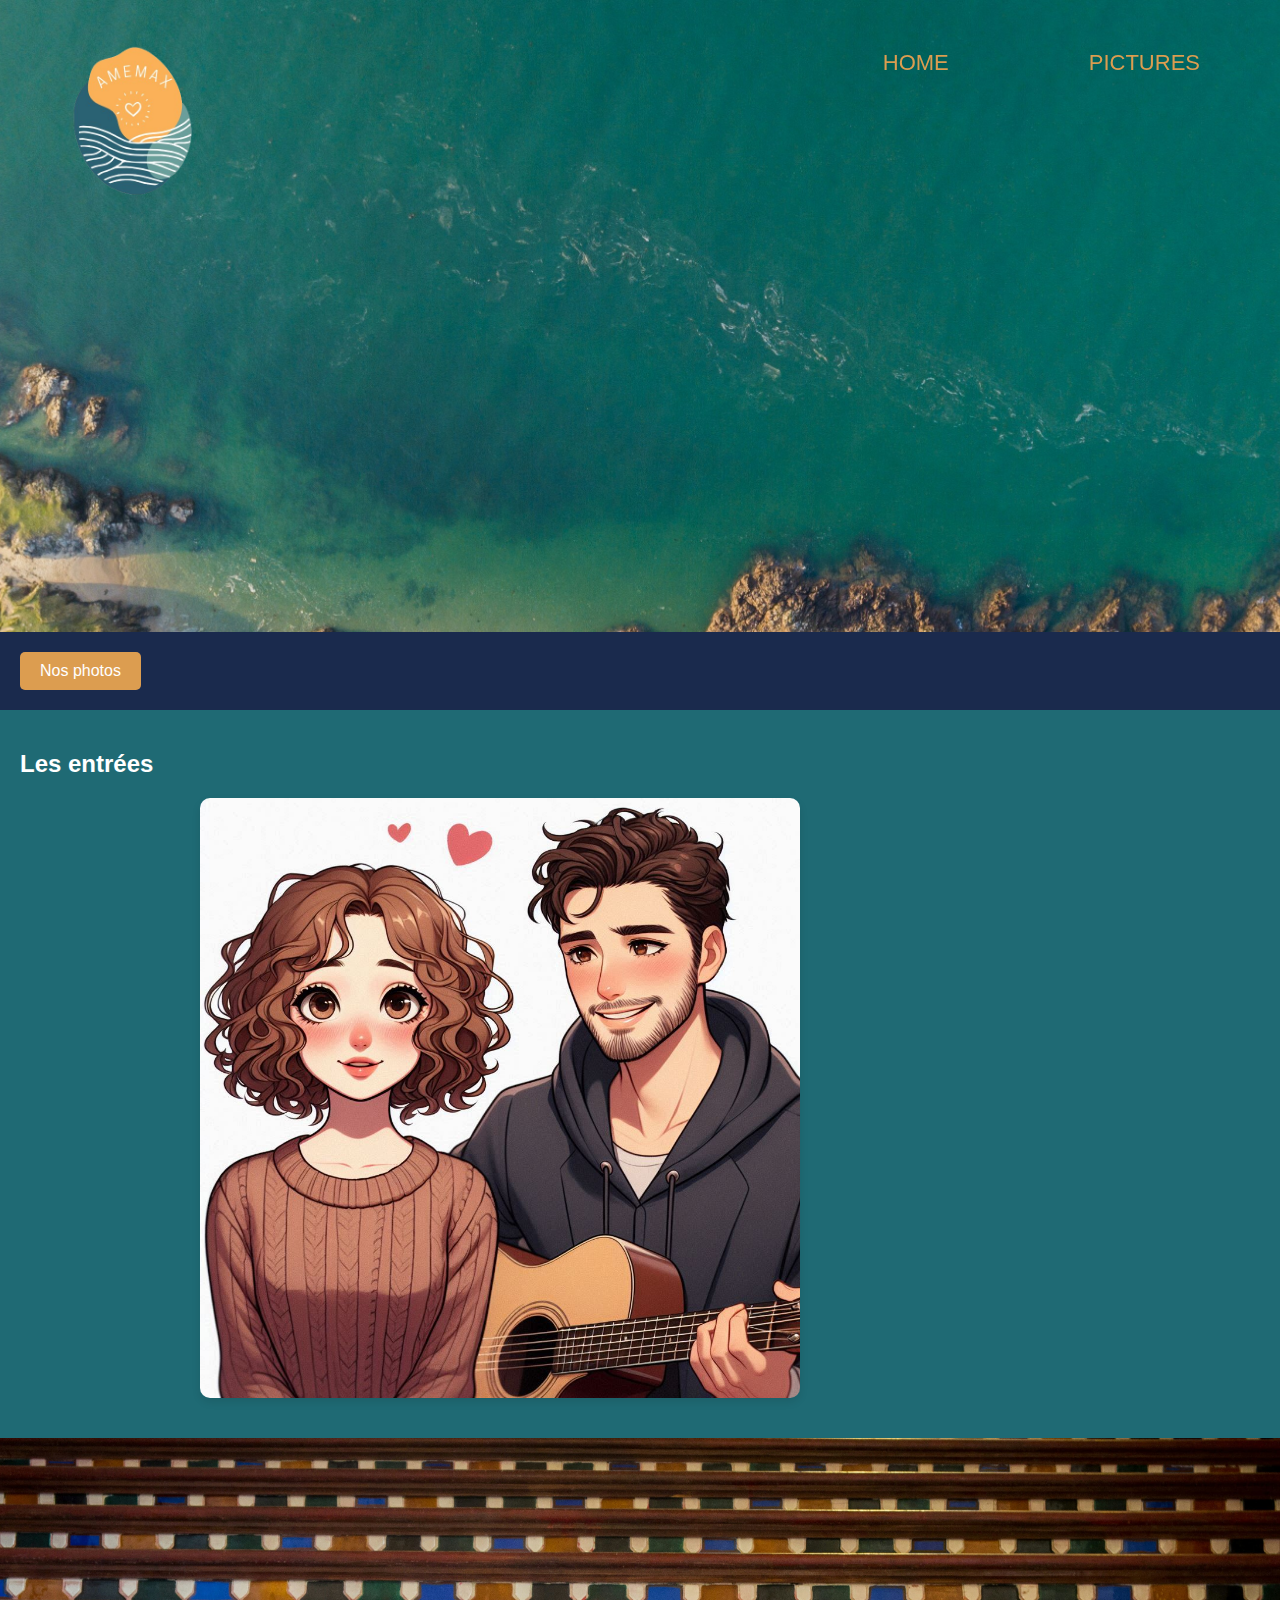
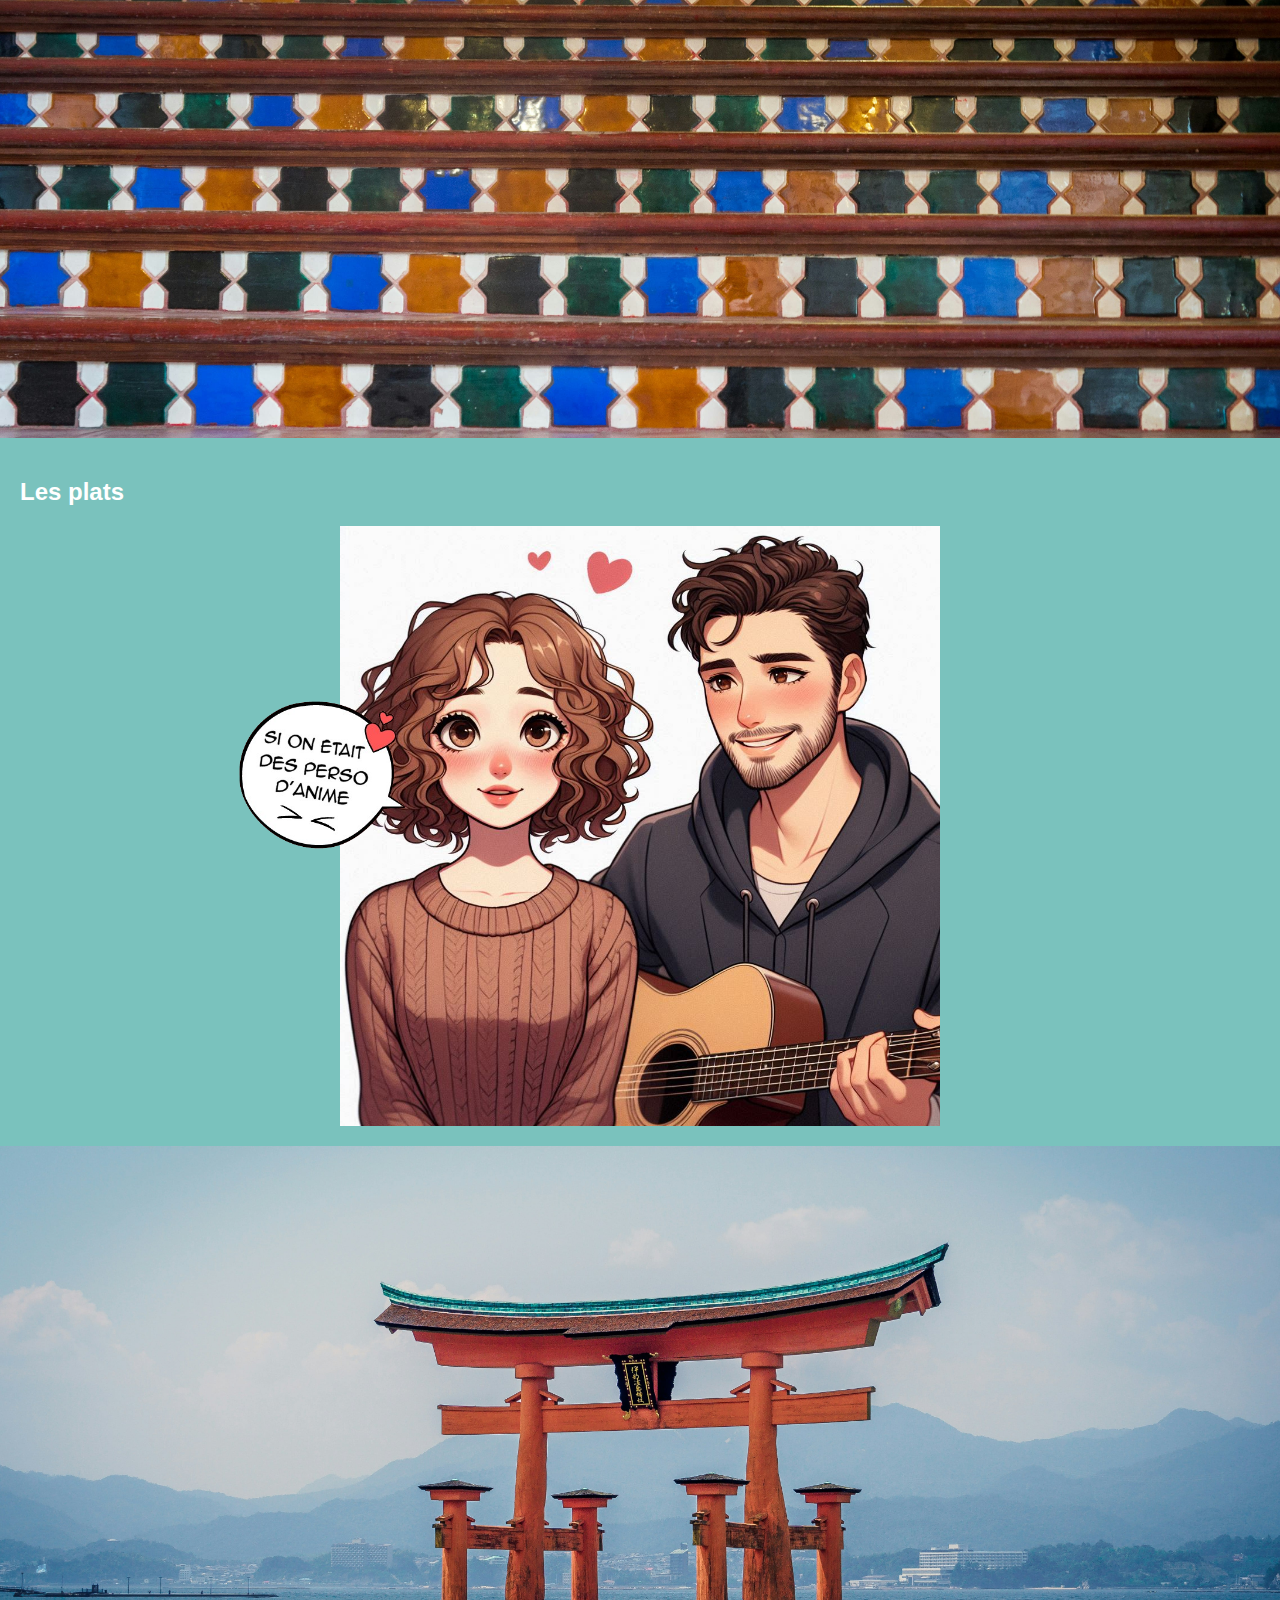
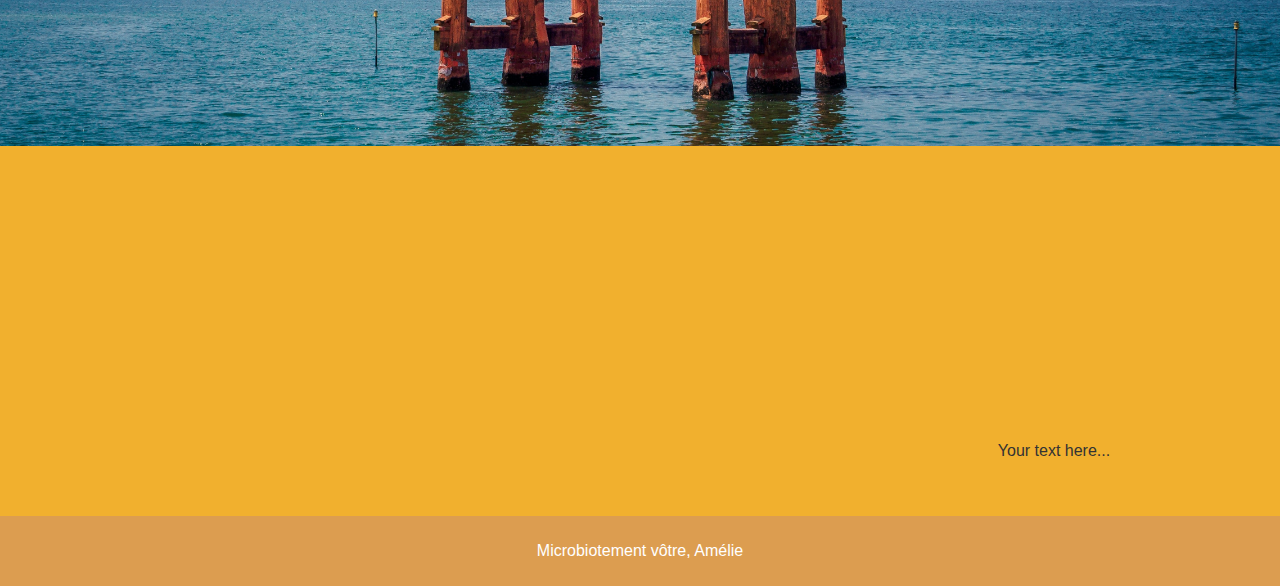
==== index.html @ c77dc7ac "first commit" ====
<!DOCTYPE html>
<html lang="en">
<head>
    <meta charset="UTF-8">
    <meta name="viewport" content="width=device-width, initial-scale=1.0">
    <title>Zuper</title>
    <link rel="stylesheet" href="style.css">
</head>
<body>
    <nav class="fixed-menu">
        <a href="index.html">
        <img src="picture/sm__1_-removebg-preview (3).png" alt="logo" class="logo">
        </a>
        <ul>
            <li><a href="index.html">HOME</a></li>
            <li><a href="pagephoto.html">PICTURES</a></li>
        </ul>
    </nav>
    <header class="parallax">
    </header>
    <nav>
        <ul>
            <li><a href="pagephoto.html" class="button">Nos photos</a></li>
        </ul>
    </nav>
    <section class="entrees">
    <h2>Les entrées</h2>
    <img src="picture/AI1.jpeg" alt="moi qui adore quand il joue du piano" class="photo first">
    </section>
    <div class="full-width-image first"></div>
    <section class="plats">
    <h2>Les plats </h2>
    <div class="slideshow-container">
        <div class="mySlides fade">
            <img src="picture/AI1.jpeg" style="width:100%">
        </div>
        <div class="mySlides fade">
            <img src="picture/AI3.jpeg" style="width:100%">
        </div>
        <div class="mySlides fade">
            <img src="picture/Designer (2) copie.jpeg" style="width:100%">
        </div>
        <div class="mySlides fade">
            <img src="picture/Designer (9).jpeg" style="width:100%">
        </div>
        <div class="mySlides fade">
            <img src="picture/Designer (4).jpeg" style="width:100%">
        </div>
    </div>
    <img src="picture/Si_on_était-removebg-preview.png" alt="Votre image superposée" class="superposed-image">
    </section>
    <div class="full-width-image second"></div>
    <section class="desserts">
    <img src="picture/Design_sans_titre-removebg-preview.png" alt="subarashi" class="photo second">
    </section>
    <section class="japan">
    <div class="carousel-container-japan">
            <div class="mySlides-japan fade-japan">
                <img src="picture/japan/adrien-bruneau-uS2y_Nlcwxg-unsplash_11zon.jpg" style="width:100%">
            </div>
            <div class="mySlides-japan fade-japan">
                <img src="picture/japan/ashirani-murata-rQgqf6ynkP8-unsplash_11zon.jpg" style="width:100%">
            </div>
            <div class="mySlides-japan fade-japan">
                <img src="picture/japan/clay-banks-hwLAI5lRhdM-unsplash.jpg" style="width:100%">
            </div>
    </div>
    <div class="text-container-japan">
        <p>Your text here...</p>
    </div>
    </section>
    <footer> <p> Microbiotement vôtre, Amélie </p>
    </footer>
    <script src="js/carousel.js"></script>
    <script src="js/fondupicture.js"></script>
    <script src="js/carousel-japan.js"></script>
</body>
</html>
---- style.css ----
@font-face {
    font-family: 'croc';
    src: url('font/Croc-f364.woff2') format('woff2'),
         url('font/Croc-27a9.woff') format('woff'),
         url('font/Croc-vmpKO.ttf') format('truetype');
    font-weight: normal;
    font-style: normal;
}

body {
    font-family: Verdana, Geneva, Tahoma, sans-serif;
    margin: 0px;
    padding: 0;
    background-color: #1a2a4d;
}

header {
    background-color: #000000;
    padding: 1em 0;
}

nav.fixed-menu {
    position: fixed;
    top: 0;
    left: 0;
    right: 0;
    color: white;
    background: transparent;
    display: flex;
    justify-content: space-between; /* Ajoute de l'espace entre les éléments */
    padding: 10px 20px;
    z-index: 1000; /* Assurez-vous que le menu est au-dessus des autres éléments */
    width: 100%;
}

nav.fixed-menu .logo {
    height: 230px; /* Ajuste la taille selon vos besoins */
}

nav.fixed-menu ul {
    list-style-type: none; /* Supprimer les puces de la liste */
    padding: 0;
    margin: 0;
    display: flex; /* Affiche les éléments en ligne */
}

nav.fixed-menu ul li {
    display: inline;
    margin-right: 100px;
    margin-left: 40px; /* Augmente la marge entre les éléments */
    margin-top: 40px; /* Marge supérieure personnalisée */
}

nav.fixed-menu ul li a {
    color: #dc9d50;
    text-decoration: none;
    font-size: 22px;
    font-family: 'croc', sans-serif;
    transition: color 0.3s;
}

nav.fixed-menu ul li a:hover {
    color: #dc9d50c9;
}

nav ul {
    list-style-type: none; /* Supprimer les puces de la liste */
    padding: 0;
    margin: 20px; /* Supprimer les marges par défaut de la liste */
}

header.parallax {
    background-image: url('picture/etienne-lehuede-IUBQKMEU9yg-unsplash.jpg'); /* Assurez-vous que le chemin est correct */
    min-height: 600px;
    background-attachment: fixed;
    background-position: center;
    background-repeat: no-repeat;
    background-size: cover;
    display: flex;
    justify-content: center;
    align-items: center;
    color: white;
    text-align: center;
}

main {
    padding: 20px;
}

/* Section Styles */
section.entrees {
    background-color: #1f6a74; /* Bleu */
    padding: 20px;
    font-family: 'croc', sans-serif;
    color: white;
}

section.plats {
    background-color: #7ac2bd; /* Vert */
    padding: 20px;
    font-family: 'croc', sans-serif;
    color: white;
    position: relative;
}

section.desserts {
    position: relative; /* Assure que le parent a une position définie */
    background-color: #f1b02e; /* Jaune */
    padding: 20px;
    font-family: 'croc', sans-serif;
    color: white;
    text-align: center; /* Centre le contenu horizontalement */
}

section.japan {
    position: relative; /* Assure que le parent a une position définie */
    background-color: #f1b02e; /* Jaune */
    padding: 20px;
    font-family: 'croc', sans-serif;
    color: white;
    text-align: center; /* Centre le contenu horizontalement */

    /* Styles spécifiques pour la section "japan" */
    display: flex; /* Utilisez flexbox pour aligner les éléments */
    align-items: flex-start; /* Alignement des éléments sur le côté supérieur */
    justify-content: flex-start; /* Justification à gauche */

    /* Ajustez la largeur de la section selon vos besoins */
    width: 100%;
}

/* Full Width Image */
.full-width-image {
    height: 600px; /* Ajustez la hauteur selon vos besoins */
    background-position: center;
    background-repeat: no-repeat;
    background-size: cover;
    margin: 0;
}

.full-width-image.first {
    background-image: url('picture/aleksei-zaitcev-qMrXnZyabas-unsplash-min.jpg'); /* Chemin correct de l'image */
}

.full-width-image.second {
    background-image: url('picture/nicki-eliza-schinow-BjJP2TN8WoI-unsplash-min.jpg'); /* Chemin correct de la deuxième image */
}

footer {
    background-color: #dc9d50;
    color: white;
    text-align: center;
    padding: 10px 0;
    width: 100%;
    bottom: 0;
}

.button {
    display: inline-block;
    padding: 10px 20px;
    font-family: 'croc', sans-serif;
    font-size: 16px;
    color: white;
    background-color: #dc9d50;
    border: none;
    border-radius: 5px;
    text-align: center;
    text-decoration: none;
    cursor: pointer;
    transition: background-color 0.3s;
}

.button:hover {
    background-color: #dc9d50ca;
}

.photo {
    display: block; /* Assure que l'image est un élément de type block */
    transition: opacity 1.5s ease-in-out; /* Transition pour le fondu */
}

.photo.first {
    width: 100%; /* Ajuste la taille selon vos besoins */
    max-width: 600px; /* Limite la taille maximale */
    height: auto; /* Garde les proportions */
    border-radius: 10px; /* Ajoute des coins arrondis */
    box-shadow: 0 4px 8px rgba(0, 0, 0, 0.1); /* Ajoute une ombre */
    margin: 20px 180px; /* Ajoute de la marge autour de l'image */
    opacity: 0;
}

.photo.second {
    width: 100%; /* Ajuste la taille selon vos besoins */
    max-width: 400px; /* Limite la taille maximale */
    height: 200px; /* Garde les proportions */
    margin: 0 auto; /* Ajoute de la marge autour de l'image */
    opacity: 0; /* Initialement, l'image est transparente */
}

/* Quand l'image devient visible, appliquez l'opacité complète */
.photo.visible {
    opacity: 1;
}

/* Slideshow container */
.slideshow-container {
    max-width: 600px;
    position: relative;
    margin: auto;
    height: 600px; /* Ajustez la hauteur selon vos besoins */
}

/* Hide the images by default */
.mySlides {
    display: none;
    position: absolute;
    top: 0;
    left: 0;
    width: 100%;
    height: 100%;
    opacity: 0;
    transition: opacity 1.5s ease-in-out; /* Transition plus douce */
}

.mySlides.show {
    display: block;
    opacity: 1;
}

@keyframes fade {
    from { opacity: 0.4; }
    to { opacity: 1; }
}

/* Fading animation */
.mySlides.show {
    animation-name: fade;
    animation-duration: 1.5s;
}

/* Image styles */
img {
    width: 100%;
    height: 100%;
    object-fit: cover; /* Ajuste l'image pour couvrir entièrement le conteneur */
}

.superposed-image {
    position: absolute;
    top: 200px; /* Ajustez la position verticale en fonction de vos besoins */
    left: 25% ; 
    transform: translateX(-50%); /* Centrage horizontal précis */
    z-index: 2; /* Assure que l'image est au-dessus du carrousel */
    width: 300px; /* Ajustez la largeur selon vos besoins */
    height: auto; /* Garde les proportions */
}

/* Styles pour le carousel dans la section "japan" */
.carousel-container-japan {
    width: 60%; /* Largeur du carousel */
    margin-right: 20px; /* Marge à droite du carousel */
    position: relative;
    max-width: 100%; /* Largeur maximale du carousel */
    overflow: hidden; /* Cache les parties des images qui dépassent */
}

.mySlides-japan {
    display: none;
    position: absolute;
    top: 0;
    left: 0;
    width: 100%;
    opacity: 0;
    transition: opacity 1.5s ease-in-out;
}

.mySlides-japan.show {
    display: block;
    opacity: 1;
}

.mySlides-japan img {
    width: 100%; /* Assure que l'image occupe la largeur du conteneur */
    height: auto; /* Garde les proportions */
    object-fit: cover; /* Ajuste l'image pour couvrir complètement le conteneur */
    border-radius: 10px; /* Coins arrondis */
}

.text-container-japan {
    flex: 1; /* Pour que le texte occupe tout l'espace restant */
    padding: 20px; /* Ajustez le padding du texte selon vos besoins */
    font-family: 'croc', sans-serif;
    color: #333; /* Couleur du texte */
}

/* Animation du carousel */
@keyframes fade-japan {
    from { opacity: 0.4; }
    to { opacity: 1; }
}

.mySlides-japan.show {
    animation-name: fade-japan;
    animation-duration: 1.5s;
}

/* Carousel page*/
.carousel-container {
    position: relative;
    overflow: hidden;
    width: 100%;
    max-width: 800px; /* ajustez la largeur selon vos besoins */
    margin: 0 auto;
}

.carousel {
    display: flex;
    transition: transform 0.5s ease-in-out;
}

.carousel img {
    width: 100%;
    height: auto;
    object-fit: cover; /* pour s'assurer que les images remplissent complètement le conteneur */
}

.carousel-control {
    position: absolute;
    top: 50%;
    transform: translateY(-50%);
    background: rgba(0, 0, 0, 0.3);
    color: white;
    border: none;
    cursor: pointer;
    font-size: 24px;
    padding: 10px;
}

.carousel-control.prev {
    left: 10px;
}

.carousel-control.next {
    right: 10px;
}
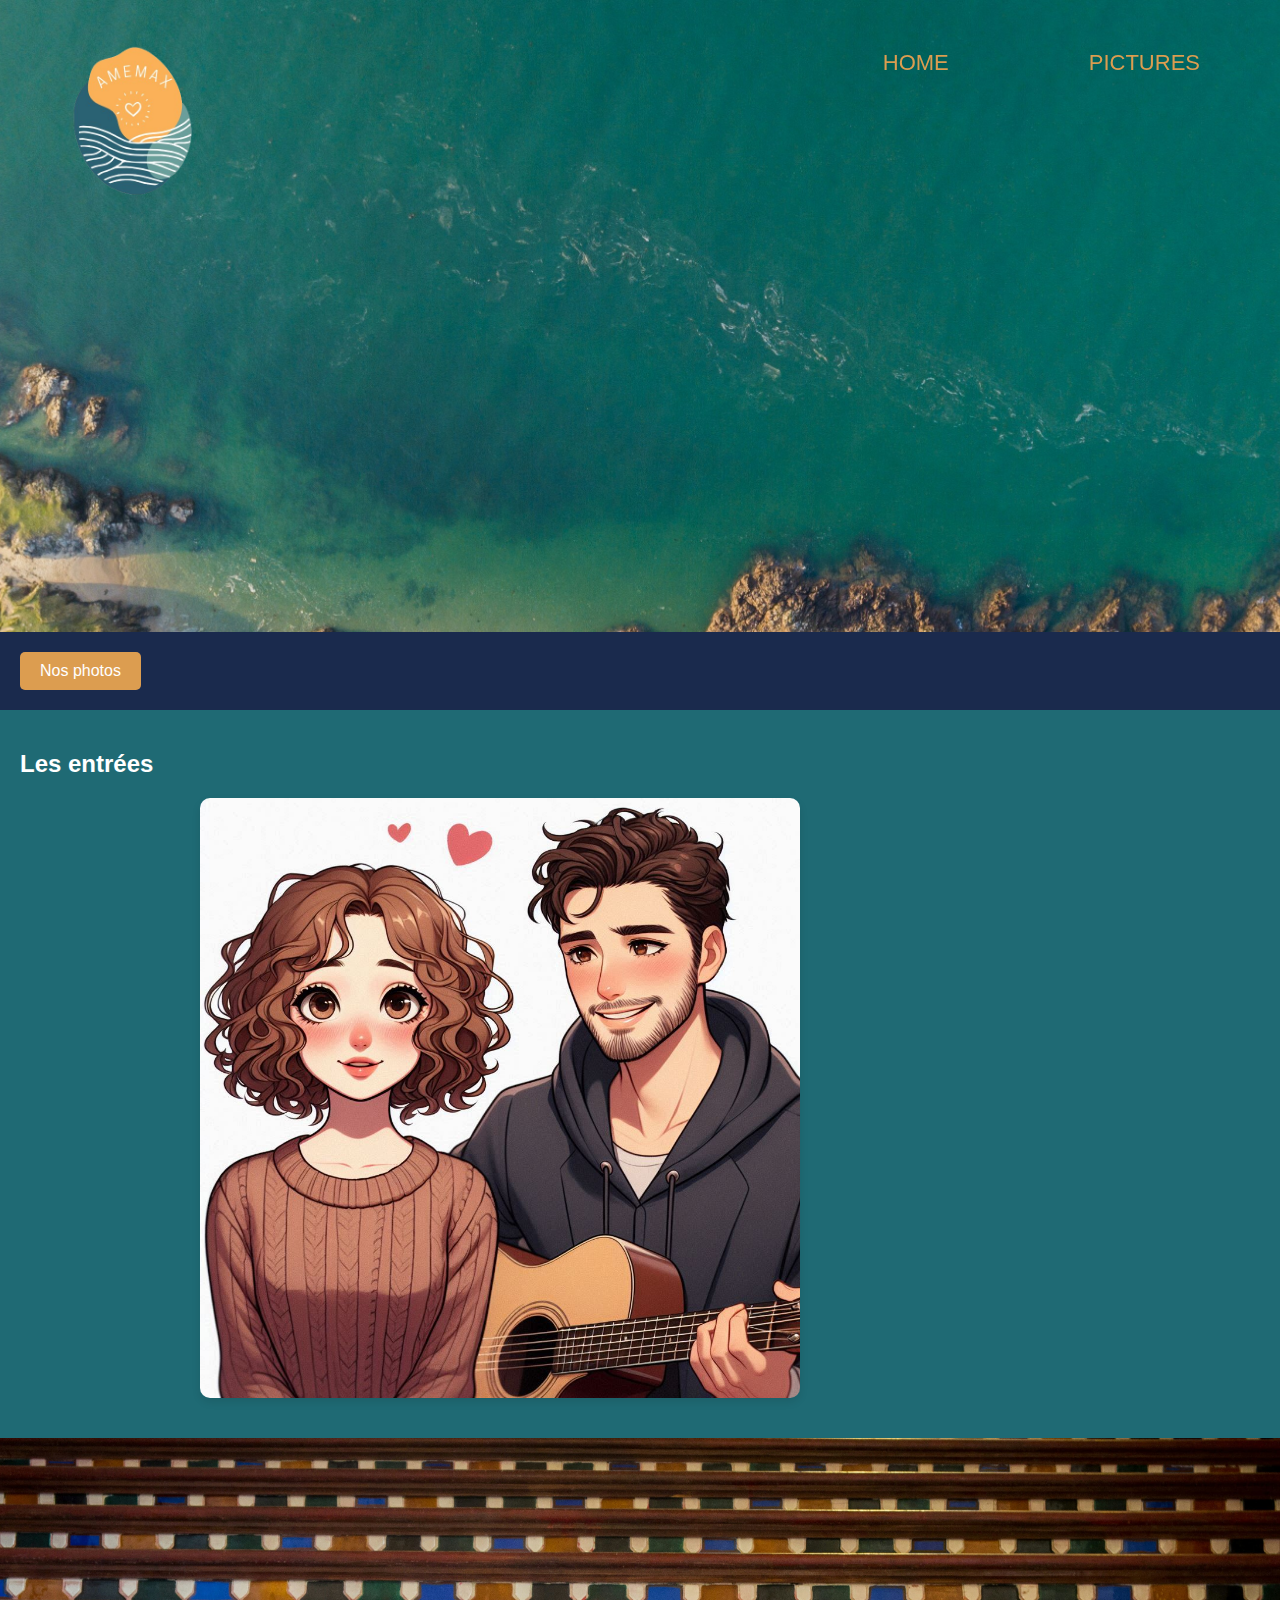
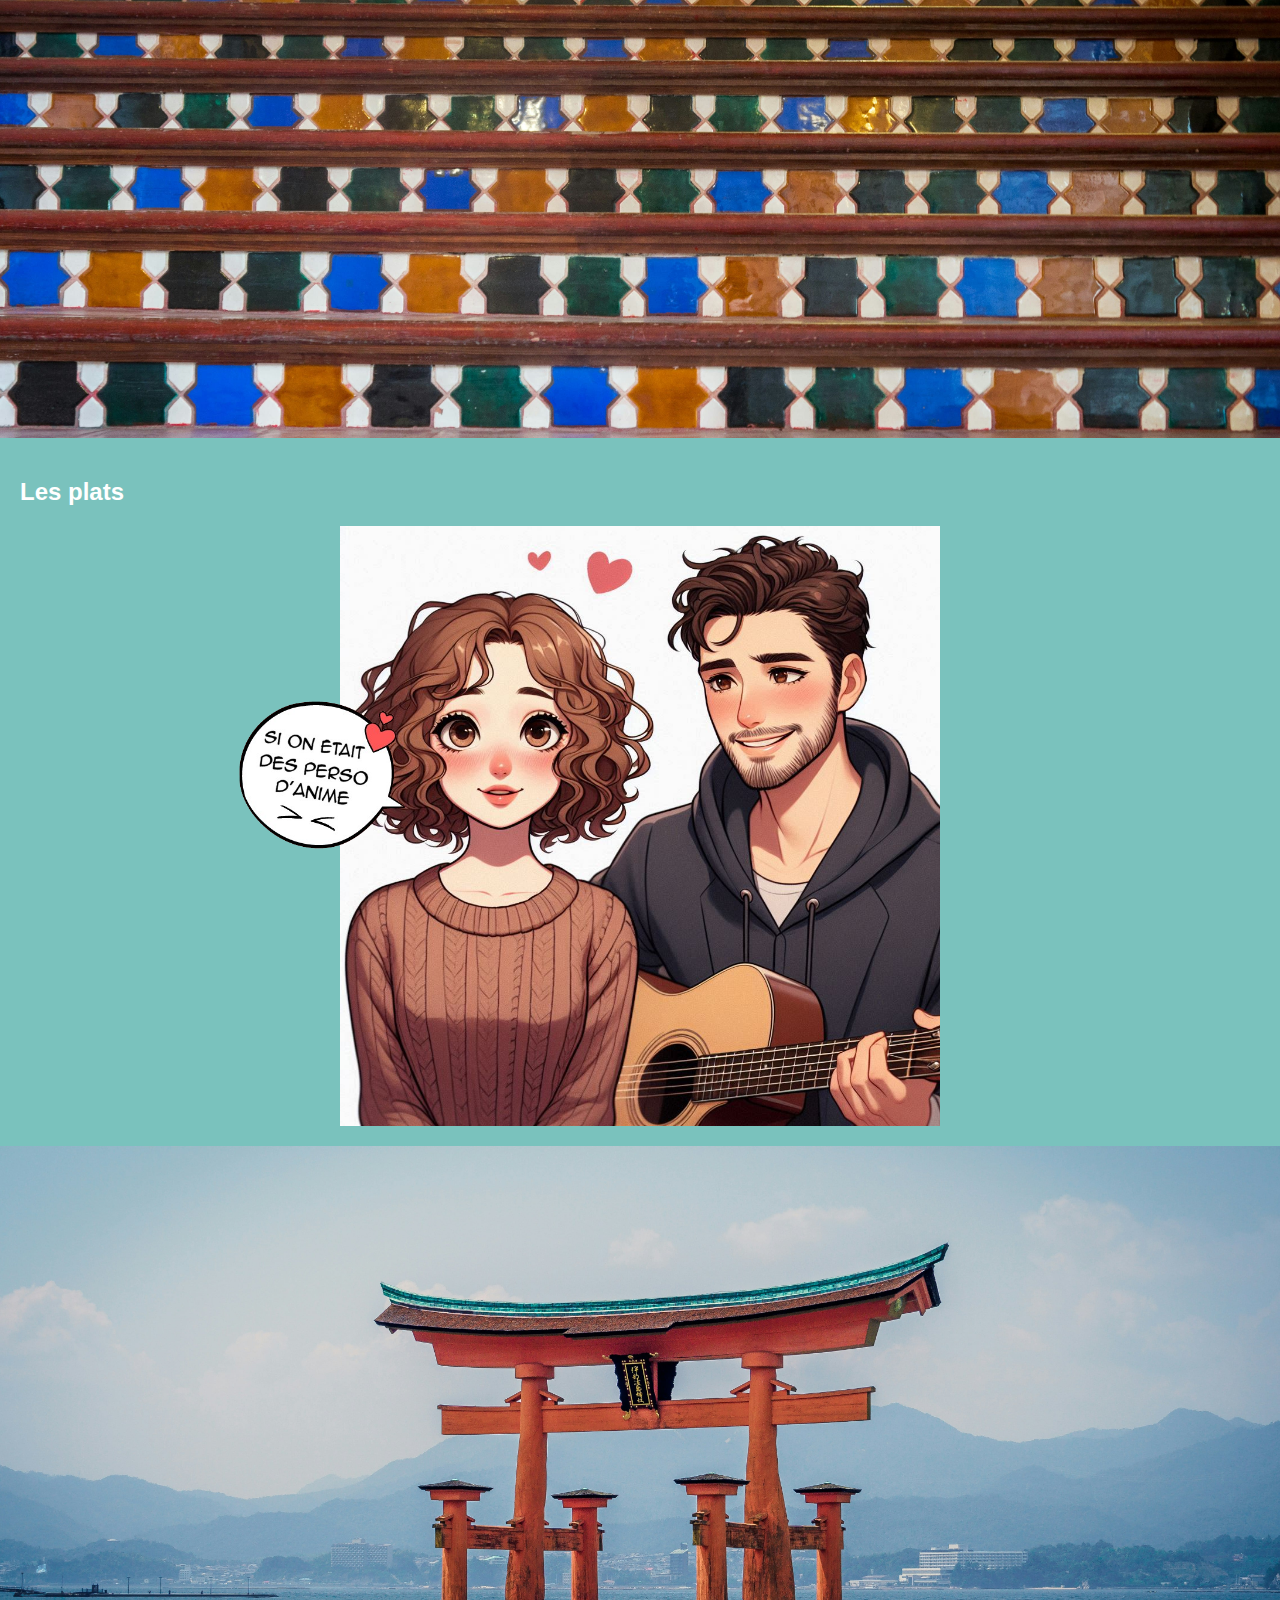
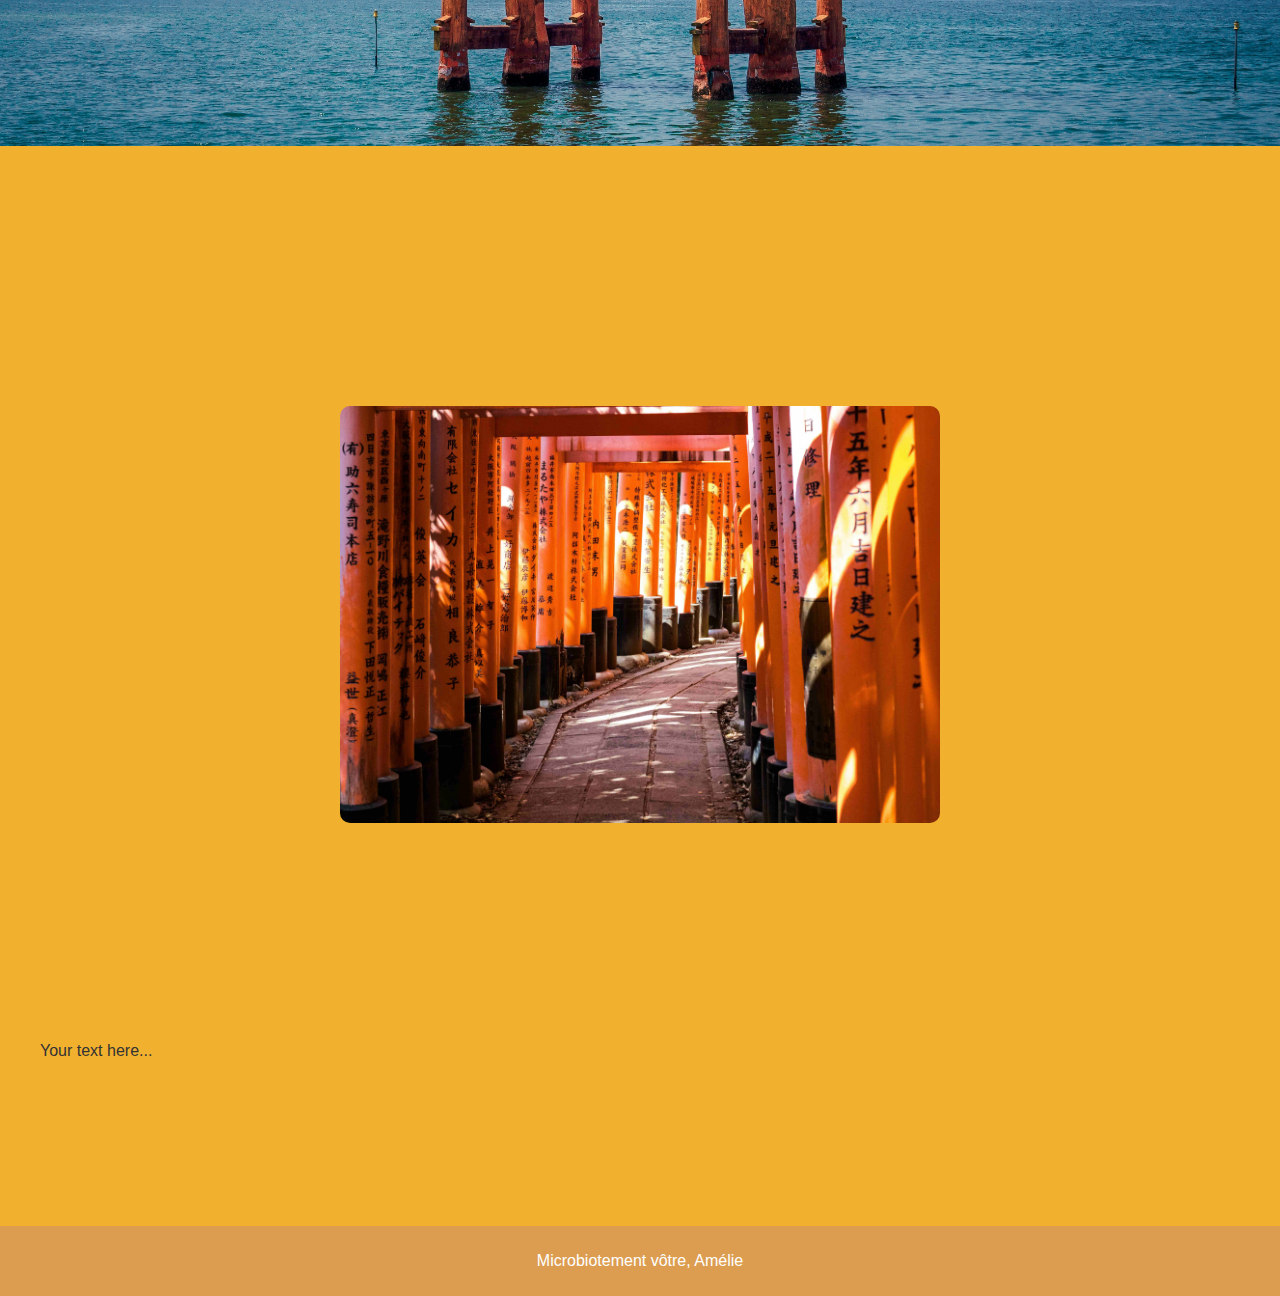
==== commit 05480716: "Correction carroussel Japan" ====
--- a/index.html
+++ b/index.html
@@ -54,20 +54,20 @@
     <img src="picture/Design_sans_titre-removebg-preview.png" alt="subarashi" class="photo second">
     </section>
     <section class="japan">
-    <div class="carousel-container-japan">
-            <div class="mySlides-japan fade-japan">
+        <div class="slideshow-container">
+            <div class="mySlides-japan fade">
                 <img src="picture/japan/adrien-bruneau-uS2y_Nlcwxg-unsplash_11zon.jpg" style="width:100%">
             </div>
-            <div class="mySlides-japan fade-japan">
+            <div class="mySlides-japan fade">
                 <img src="picture/japan/ashirani-murata-rQgqf6ynkP8-unsplash_11zon.jpg" style="width:100%">
             </div>
-            <div class="mySlides-japan fade-japan">
+            <div class="mySlides-japan fade">
                 <img src="picture/japan/clay-banks-hwLAI5lRhdM-unsplash.jpg" style="width:100%">
             </div>
-    </div>
-    <div class="text-container-japan">
-        <p>Your text here...</p>
-    </div>
+        </div>
+        <div class="text-container-japan">
+            <p>Your text here...</p>
+        </div>
     </section>
     <footer> <p> Microbiotement vôtre, Amélie </p>
     </footer>
--- a/style.css
+++ b/style.css
@@ -113,21 +113,14 @@
     text-align: center; /* Centre le contenu horizontalement */
 }
 
+
 section.japan {
-    position: relative; /* Assure que le parent a une position définie */
-    background-color: #f1b02e; /* Jaune */
-    padding: 20px;
-    font-family: 'croc', sans-serif;
-    color: white;
-    text-align: center; /* Centre le contenu horizontalement */
-
-    /* Styles spécifiques pour la section "japan" */
-    display: flex; /* Utilisez flexbox pour aligner les éléments */
-    align-items: flex-start; /* Alignement des éléments sur le côté supérieur */
-    justify-content: flex-start; /* Justification à gauche */
-
-    /* Ajustez la largeur de la section selon vos besoins */
-    width: 100%;
+    background-color: #f1b02e; /* Vert */
+    padding: 20px;
+    font-family: 'croc', sans-serif;
+    color: white;
+    position: relative;
+    height: 800px;
 }
 
 /* Full Width Image */
@@ -294,17 +287,6 @@
     color: #333; /* Couleur du texte */
 }
 
-/* Animation du carousel */
-@keyframes fade-japan {
-    from { opacity: 0.4; }
-    to { opacity: 1; }
-}
-
-.mySlides-japan.show {
-    animation-name: fade-japan;
-    animation-duration: 1.5s;
-}
-
 /* Carousel page*/
 .carousel-container {
     position: relative;
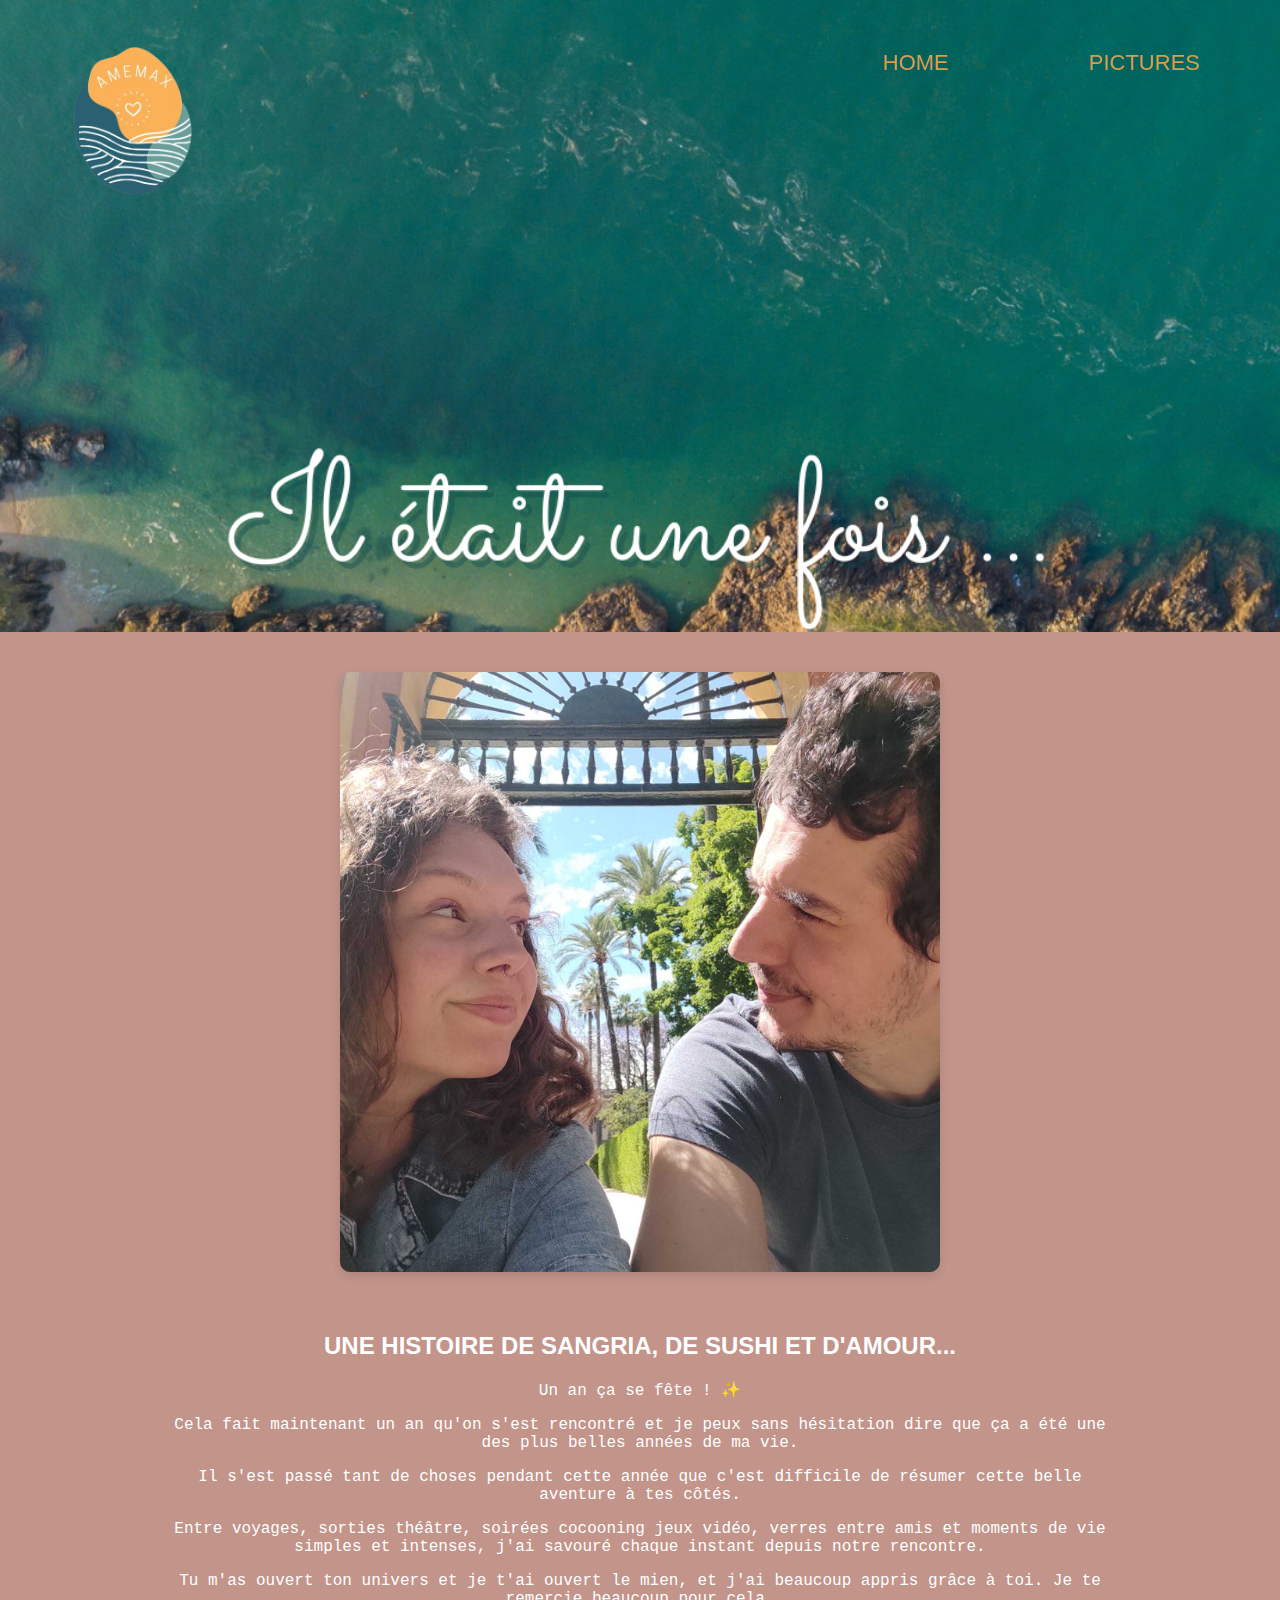
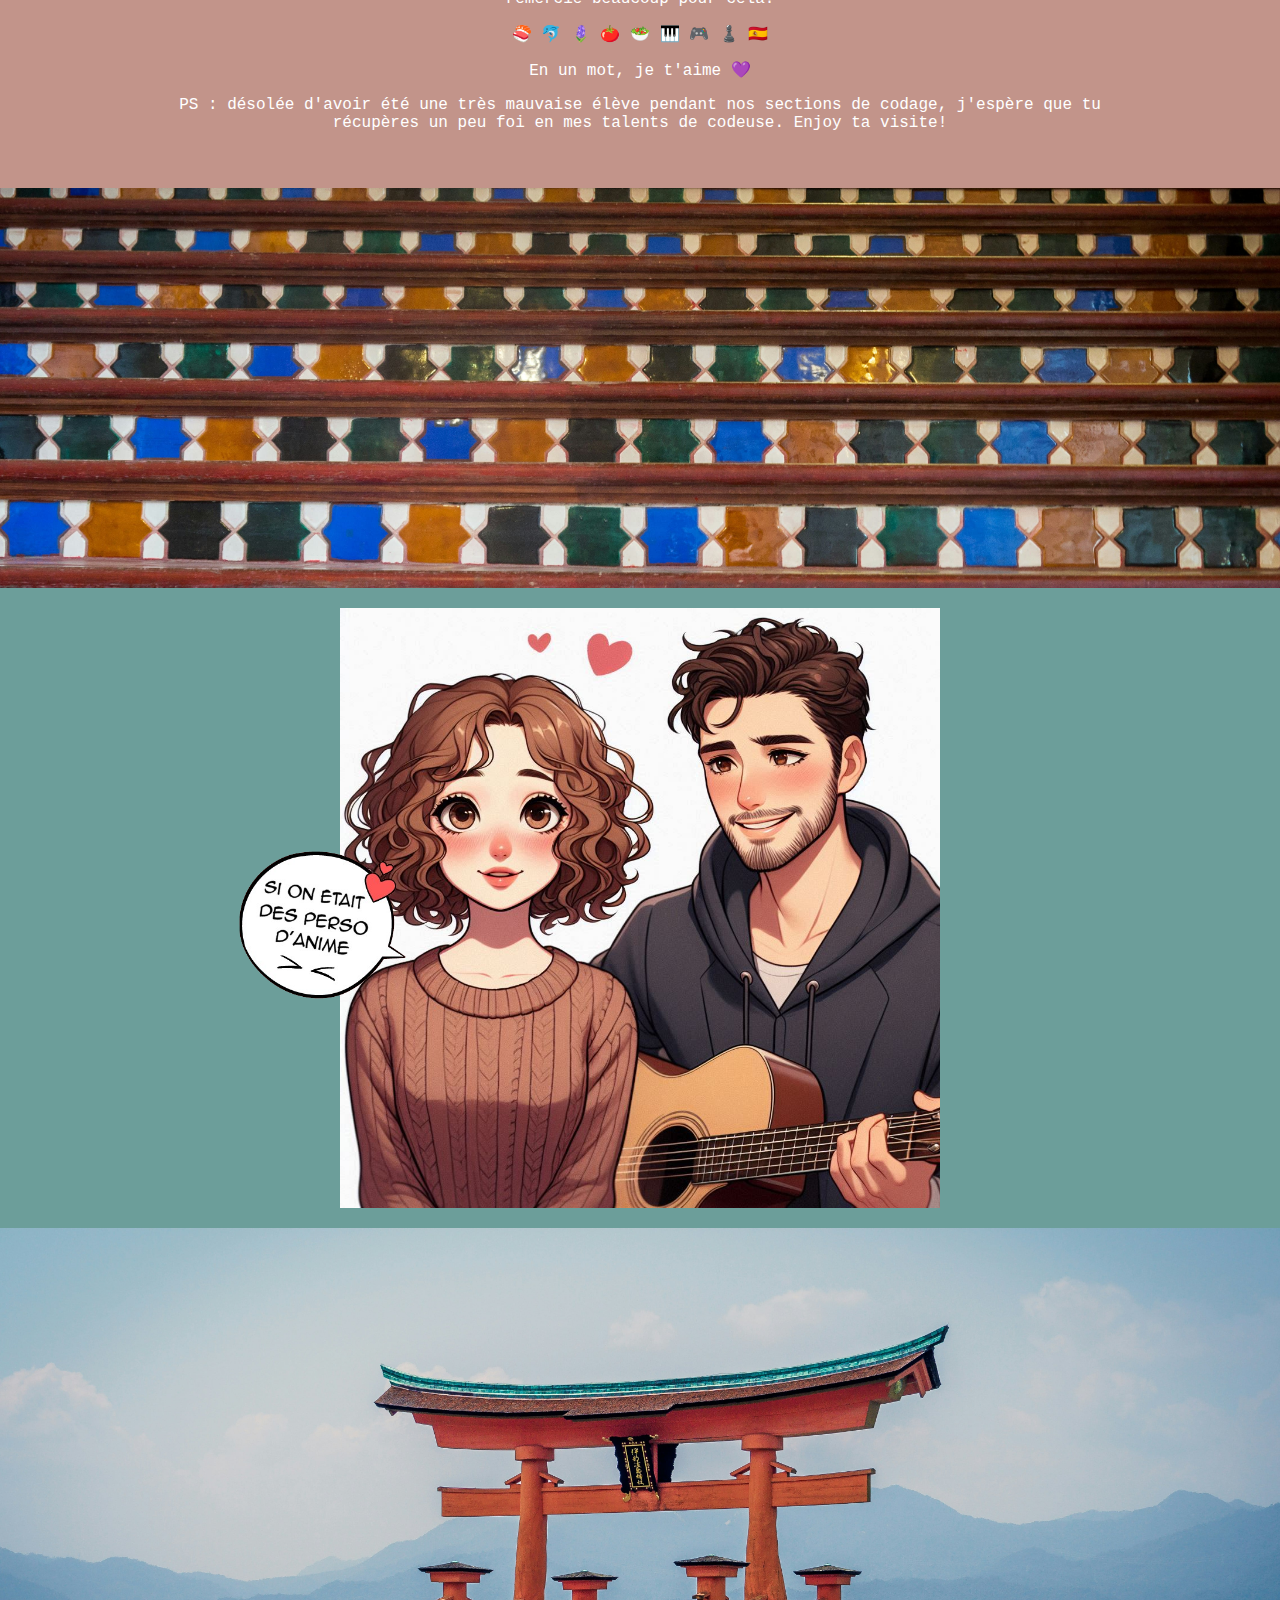
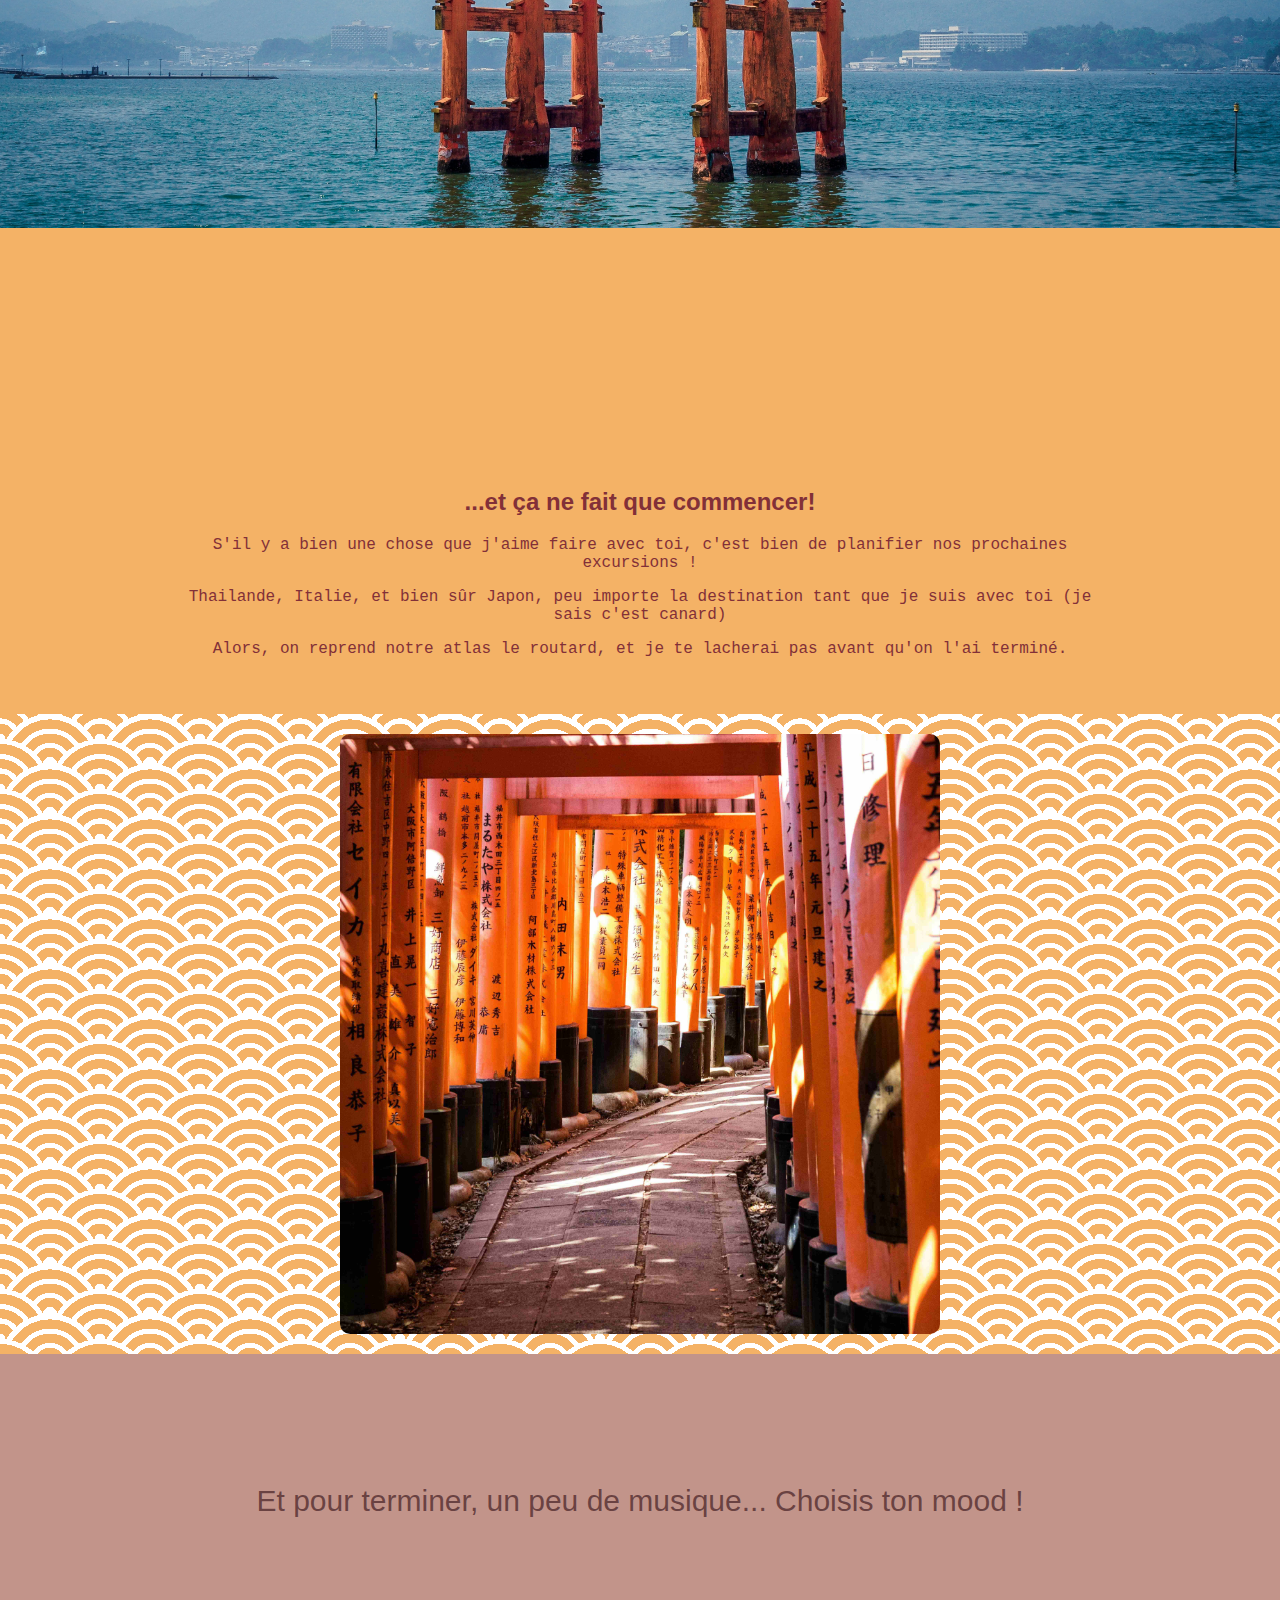
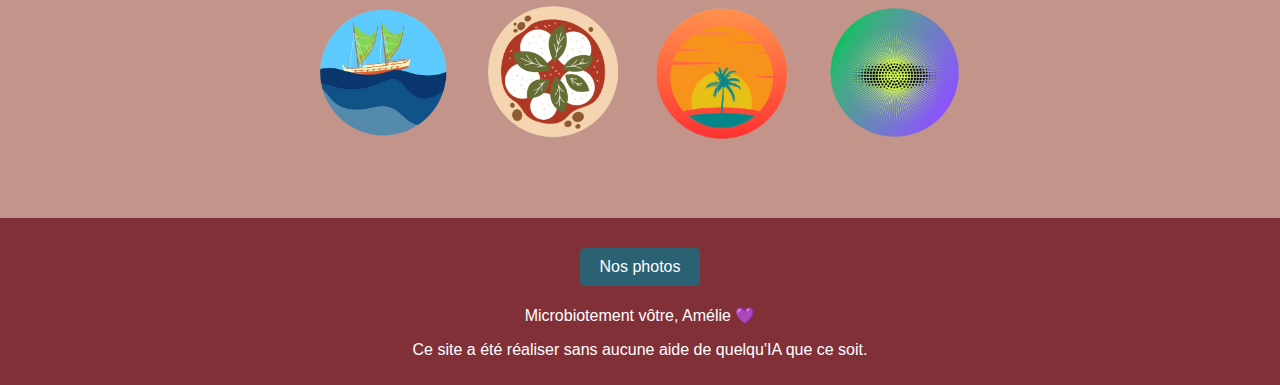
==== commit 0e4f8cf5: "presentation a max" ====
--- a/index.html
+++ b/index.html
@@ -18,18 +18,22 @@
     </nav>
     <header class="parallax">
     </header>
-    <nav>
-        <ul>
-            <li><a href="pagephoto.html" class="button">Nos photos</a></li>
-        </ul>
-    </nav>
     <section class="entrees">
-    <h2>Les entrées</h2>
-    <img src="picture/AI1.jpeg" alt="moi qui adore quand il joue du piano" class="photo first">
+    <img src="picture/photoperso/WhatsApp Image 2024-06-29 at 18.52.28.jpeg" alt="seville" class="photo first">
+    <div class="text-container-entree">
+    <h2>UNE HISTOIRE DE SANGRIA, DE SUSHI ET D'AMOUR...</h2>
+    <p> Un an ça se fête ! ✨ </p>
+    <p> Cela fait maintenant un an qu'on s'est rencontré et je peux sans hésitation dire que ça a été une des plus belles années de ma vie. </p>
+    <p>Il s'est passé tant de choses pendant cette année que c'est difficile de résumer cette belle aventure à tes côtés.</p>
+    <p>Entre voyages, sorties théâtre, soirées cocooning jeux vidéo, verres entre amis et moments de vie simples et intenses, j'ai savouré chaque instant depuis notre rencontre.</p>
+    <p>Tu m'as ouvert ton univers et je t'ai ouvert le mien, et j'ai beaucoup appris grâce à toi. Je te remercie beaucoup pour cela.</p>
+    <p>🍣 🐬 🪻 🍅 🥗 🎹 🎮 ♟️ 🇪🇸</p>
+    <p>En un mot, je t'aime 💜</p>
+    <p>PS : désolée d'avoir été une très mauvaise élève pendant nos sections de codage, j'espère que tu récupères un peu foi en mes talents de codeuse. Enjoy ta visite!</p>
+    </div>
     </section>
     <div class="full-width-image first"></div>
     <section class="plats">
-    <h2>Les plats </h2>
     <div class="slideshow-container">
         <div class="mySlides fade">
             <img src="picture/AI1.jpeg" style="width:100%">
@@ -52,6 +56,12 @@
     <div class="full-width-image second"></div>
     <section class="desserts">
     <img src="picture/Design_sans_titre-removebg-preview.png" alt="subarashi" class="photo second">
+    <div class="text-container-japan">
+        <h2>...et ça ne fait que commencer!</h2>
+        <p>S'il y a bien une chose que j'aime faire avec toi, c'est bien de planifier nos prochaines excursions !</p>
+        <p>Thailande, Italie, et bien sûr Japon, peu importe la destination tant que je suis avec toi (je sais c'est canard) </p>
+        <p>Alors, on reprend notre atlas le routard, et je te lacherai pas avant qu'on l'ai terminé.</p>
+    </div>
     </section>
     <section class="japan">
         <div class="slideshow-container">
@@ -64,15 +74,47 @@
             <div class="mySlides-japan fade">
                 <img src="picture/japan/clay-banks-hwLAI5lRhdM-unsplash.jpg" style="width:100%">
             </div>
-        </div>
-        <div class="text-container-japan">
-            <p>Your text here...</p>
+            <div class="mySlides-japan fade">
+                <img src="picture/japan/jay-tZI6nYEwWag-unsplash_11zon.jpg" style="width:100%">
+            </div>
+            <div class="mySlides-japan fade">
+                <img src="picture/japan/marika-sartori-AuL7IcHfOrI-unsplash_11zon.jpg" style="width:100%">
+            </div>
+            <div class="mySlides-japan fade">
+                <img src="picture/japan/thomas-marban-EHK-EH1SRzQ-unsplash_11zon.jpg" style="width:100%">
+            </div>
         </div>
     </section>
-    <footer> <p> Microbiotement vôtre, Amélie </p>
+    <section class="quiz-section">
+        <div class="text-container-quiz">
+            <p>Et pour terminer, un peu de musique... Choisis ton mood !</p>
+        </div>
+        <div class="quiz-images">
+            <img src="picture/quiz/Capture_d_écran_2024-06-29_à_15.15.05-removebg-preview.png" alt="Image 1" class="quiz-item" data-result="picture/quiz/Capture d’écran 2024-06-29 à 15.42.53.png" data-audio="audio/Vaiana, la légende du bout du monde - Le Bleu Lumière I Disney.mp3">
+            <img src="picture/quiz/Capture_d_écran_2024-06-29_à_15.23.30-removebg-preview.png" alt="Image 2" class="quiz-item" data-result="picture/quiz/Capture d’écran 2024-06-29 à 16.12.29.png" data-audio="audio/Måneskin - I WANNA BE YOUR SLAVE (Lyrics-Testo) Eurovision 2021.mp3">
+            <img src="picture/quiz/Capture_d_écran_2024-06-29_à_15.29.08-removebg-preview.png" alt="Image 3" class="quiz-item" data-result="picture/quiz/Capture d’écran 2024-06-29 à 16.15.19.png" data-audio="audio/gilbert montagné - Les sunlights des tropiques.mp3">
+            <img src="picture/quiz/Capture_d_écran_2024-06-29_à_15.32.21-removebg-preview.png" alt="Image 4" class="quiz-item" data-result="picture/quiz/Capture d’écran 2024-06-29 à 15.39.04.png" data-audio="audio/BENNETT – Vois sur ton chemin (Techno Mix) [Official Live Visualizer].mp3" >
+        </div>
+        <div class="result-container">
+            <img src="" alt="Result" class="result-image">
+            <div class="button-container">
+                <button class="restart-button">On recommence ?</button>
+            </div>
+        </div>
+        <button class="restart-button">Restart</button>
+    </section>
+    <footer> 
+        <nav>
+            <ul>
+                <li><a href="pagephoto.html" class="button">Nos photos</a></li>
+            </ul>
+        </nav>
+        <p> Microbiotement vôtre, Amélie 💜</p>
+        <p>Ce site a été réaliser sans aucune aide de quelqu'IA que ce soit.</p>
     </footer>
     <script src="js/carousel.js"></script>
     <script src="js/fondupicture.js"></script>
     <script src="js/carousel-japan.js"></script>
+    <script src="js/quiz.js"></script>
 </body>
 </html>--- a/style.css
+++ b/style.css
@@ -12,7 +12,7 @@
     font-family: Verdana, Geneva, Tahoma, sans-serif;
     margin: 0px;
     padding: 0;
-    background-color: #1a2a4d;
+    background-color: #c2948a;
 }
 
 header {
@@ -71,7 +71,7 @@
 }
 
 header.parallax {
-    background-image: url('picture/etienne-lehuede-IUBQKMEU9yg-unsplash.jpg'); /* Assurez-vous que le chemin est correct */
+    background-image: url('picture/photocouverture.png'); /* Assurez-vous que le chemin est correct */
     min-height: 600px;
     background-attachment: fixed;
     background-position: center;
@@ -90,14 +90,17 @@
 
 /* Section Styles */
 section.entrees {
-    background-color: #1f6a74; /* Bleu */
+    background-color: #c2948a; 
     padding: 20px;
     font-family: 'croc', sans-serif;
     color: white;
+    flex-direction: column;
+    align-items: center;
+    min-height: 100vh;
 }
 
 section.plats {
-    background-color: #7ac2bd; /* Vert */
+    background-color: #6c9e9a; /* Vert */
     padding: 20px;
     font-family: 'croc', sans-serif;
     color: white;
@@ -106,7 +109,7 @@
 
 section.desserts {
     position: relative; /* Assure que le parent a une position définie */
-    background-color: #f1b02e; /* Jaune */
+    background-color: #f4b266; /* Jaune */
     padding: 20px;
     font-family: 'croc', sans-serif;
     color: white;
@@ -115,12 +118,19 @@
 
 
 section.japan {
-    background-color: #f1b02e; /* Vert */
     padding: 20px;
     font-family: 'croc', sans-serif;
     color: white;
     position: relative;
-    height: 800px;
+    height: 600px;
+    background-color: #f4b266;
+    background-image:
+    radial-gradient(circle at 100% 150%, #f4b266 24%, white 24%, white 28%, #f4b266 28%, #f4b266 36%, white 36%, white 40%, transparent 40%, transparent),
+    radial-gradient(circle at 0    150%, #f4b266 24%, white 24%, white 28%, #f4b266 28%, #f4b266 36%, white 36%, white 40%, transparent 40%, transparent),
+    radial-gradient(circle at 50%  100%, white 10%, #f4b266 10%, #f4b266 23%, white 23%, white 30%, #f4b266 30%, #f4b266 43%, white 43%, white 50%, #f4b266 50%, #f4b266 63%, white 63%, white 71%, transparent 71%, transparent),
+    radial-gradient(circle at 100% 50%, white 5%, #f4b266 5%, #f4b266 15%, white 15%, white 20%, #f4b266 20%, #f4b266 29%, white 29%, white 34%, #f4b266 34%, #f4b266 44%, white 44%, white 49%, transparent 49%, transparent),
+    radial-gradient(circle at 0    50%, white 5%, #f4b266 5%, #f4b266 15%, white 15%, white 20%, #f4b266 20%, #f4b266 29%, white 29%, white 34%, #f4b266 34%, #f4b266 44%, white 44%, white 49%, transparent 49%, transparent);
+    background-size: 100px 50px;
 }
 
 /* Full Width Image */
@@ -133,6 +143,7 @@
 }
 
 .full-width-image.first {
+    height: 400px;
     background-image: url('picture/aleksei-zaitcev-qMrXnZyabas-unsplash-min.jpg'); /* Chemin correct de l'image */
 }
 
@@ -141,7 +152,8 @@
 }
 
 footer {
-    background-color: #dc9d50;
+    background-color: #823038;
+    font-size: courier;
     color: white;
     text-align: center;
     padding: 10px 0;
@@ -155,7 +167,7 @@
     font-family: 'croc', sans-serif;
     font-size: 16px;
     color: white;
-    background-color: #dc9d50;
+    background-color: #2a6273;
     border: none;
     border-radius: 5px;
     text-align: center;
@@ -165,7 +177,7 @@
 }
 
 .button:hover {
-    background-color: #dc9d50ca;
+    background-color: #6c9e9a;
 }
 
 .photo {
@@ -179,7 +191,7 @@
     height: auto; /* Garde les proportions */
     border-radius: 10px; /* Ajoute des coins arrondis */
     box-shadow: 0 4px 8px rgba(0, 0, 0, 0.1); /* Ajoute une ombre */
-    margin: 20px 180px; /* Ajoute de la marge autour de l'image */
+    margin: 20px auto; /* Ajoute de la marge autour de l'image */
     opacity: 0;
 }
 
@@ -189,6 +201,23 @@
     height: 200px; /* Garde les proportions */
     margin: 0 auto; /* Ajoute de la marge autour de l'image */
     opacity: 0; /* Initialement, l'image est transparente */
+}
+
+.text-container-entree {
+    flex: 1; /* Pour que le texte occupe tout l'espace restant */
+    padding: 20px; /* Ajustez le padding du texte selon vos besoins */
+    color: #ffffff; /* Couleur du texte */
+    text-align: center;
+}
+
+.text-container-entree h2 {
+    font-family: 'croc', sans-serif; 
+}
+
+.text-container-entree p {
+    font-family: 'courier', monospace;
+    margin-left: 130px; 
+    margin-right: 130px; 
 }
 
 /* Quand l'image devient visible, appliquez l'opacité complète */
@@ -283,8 +312,87 @@
 .text-container-japan {
     flex: 1; /* Pour que le texte occupe tout l'espace restant */
     padding: 20px; /* Ajustez le padding du texte selon vos besoins */
-    font-family: 'croc', sans-serif;
-    color: #333; /* Couleur du texte */
+    color: #823038; /* Couleur du texte */
+}
+
+.text-container-japan h2 {
+    font-family: 'croc', sans-serif; 
+}
+
+.text-container-japan p {
+    font-family: 'courier', monospace;
+    margin-left: 130px; 
+    margin-right: 130px; 
+}
+
+/* Section quiz musique*/
+
+.text-container-quiz {
+    flex: 1; /* Pour que le texte occupe tout l'espace restant */
+    padding: 50px; /* Ajustez le padding du texte selon vos besoins */
+    font-family: 'croc', sans-serif;
+    font-size: 30px;
+    color: #482326ba; /* Couleur du texte */
+}
+
+.quiz-section {
+    text-align: center;
+    padding: 50px;
+    background-color: #c2948a;
+    color: white;
+}
+
+.quiz-images {
+    display: flex;
+    justify-content: center;
+    gap: 20px;
+    margin-bottom: 20px;
+}
+
+.quiz-item {
+    width: 150px;
+    height: 150px;
+    object-fit: cover;
+    cursor: pointer;
+    transition: opacity 0.5s ease-in-out;
+}
+
+.result-container {
+    display: none;
+    margin-top: -200px;
+}
+
+.result-image {
+    width: auto;
+    height: 300px;
+    object-fit: cover;
+    transition: opacity 0.5s ease-in-out;
+}
+
+.button-container {
+    display: flex;
+    justify-content: center; /* Centre le bouton horizontalement */
+    margin-top: 20px; /* Ajoutez un espace au-dessus du bouton si nécessaire */
+}
+
+.restart-button {
+    display: none;
+    padding: 10px 20px;
+    font-family: 'croc', sans-serif;
+    background-color: white;
+    color: #823038;
+    border: none;
+    cursor: pointer;
+    font-size: 16px;
+    transition: background-color 0.3s ease;
+    border-radius: 5px;
+    text-align: center;
+    cursor: pointer;
+}
+
+.restart-button:hover {
+    color: #ffffff;
+    background-color: #823038;
 }
 
 /* Carousel page*/
@@ -305,6 +413,15 @@
     width: 100%;
     height: auto;
     object-fit: cover; /* pour s'assurer que les images remplissent complètement le conteneur */
+    flex: 0 0 auto; /* Empêche l'image de s'étirer ou de se contracter */
+}
+
+.carousel-item {
+    flex: 0 0 100%; /* Chaque item du carousel occupe 100% de la largeur du conteneur */
+    height: 800px; /* Ajustez la hauteur selon vos besoins */
+    display: flex;
+    justify-content: center;
+    align-items: center;
 }
 
 .carousel-control {
